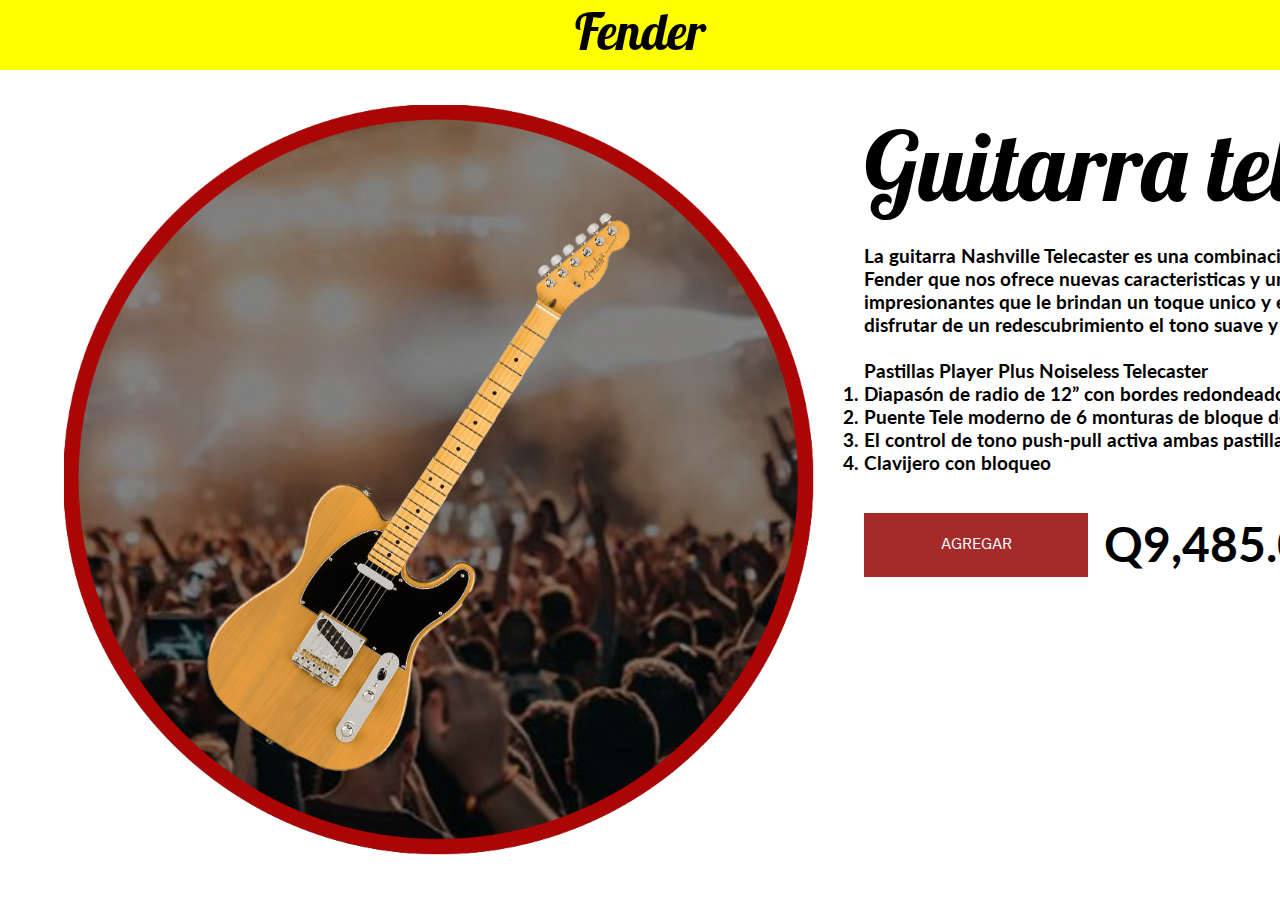
==== paginas productos/guitarra telecaster.html @ e0b183ed "Add files via upload" ====
<!DOCTYPE html>
<html lang="en">
<head>
    <meta charset="UTF-8">
    <meta http-equiv="X-UA-Compatible" content="IE=edge">
    <meta name="viewport" content="width=device-width, initial-scale=1.0">
    <link rel="stylesheet" href="style2.css">
    <title>Guitarra telecaster</title>
</head>
<body>
    <section class="container-nav">
        <nav class="wrapper-nav"><a href="/index.html">Fender</a></nav>
        
        
    </section>
    <section class="container-main">
        <div class="wrapper-img">
            <figure class="wrapper-producto-img sust">
                <img src="/img/PRODUCTOS/Fender Telecaster.png" alt="" width="100%">
            </figure>
        </div>
        <div class="background"></div>
        <div class="wrapper-info">
            <div class="wrapper-title">
                Guitarra telecaster
            </div>
            <div class="wrapper-description">
                <h4>
                    La guitarra Nashville Telecaster es una combinacion del diseño clasico de Fender que nos ofrece nuevas caracteristicas y unos acabdos impresionantes que le brindan un toque unico y especial, Nos permite disfrutar de un redescubrimiento el tono suave y calido de Telecaster  
                </h4>
                <br>
                </bdiv>
                <ol>
                    <h4>Pastillas Player Plus Noiseless Telecaster</li>
                    <li>Diapasón de radio de 12” con bordes redondeados</li>
                    <li>Puente Tele moderno de 6 monturas de bloque de acero</li>
                    <li>El control de tono push-pull activa ambas pastillas conectadas en serie</li>
                    <li>Clavijero con bloqueo</li>
                   </ol>
            </div>
            <div class="wrapper-botones">
                <div class="btn-add">Agregar</div>
                <div class="btn-precio"><h4>Q9,485.04</h4>  </div>
            </div>
        </div>
    </section>
</body>
</html>
---- paginas productos/style2.css ----
@import url('https://fonts.googleapis.com/css2?family=Rock+Salt&display=swap');
@import url('https://fonts.googleapis.com/css2?family=IBM+Plex+Sans+Thai+Looped&display=swap');
@import url('https://fonts.googleapis.com/css2?family=Lobster&display=swap');
@import url('https://fonts.googleapis.com/css2?family=Lato:wght@300&display=swap');
@import url('https://fonts.googleapis.com/css2?family=Kanit:ital,wght@0,400;0,600;1,700&family=Lobster&display=swap');
* {
    margin: 0;
     padding: 0;
     box-sizing: border-box;

}


.wrapper-nav{
    height: 70px;
    background-color: yellow;
    font-size: 50px;
    text-align: center;
    font-family: 'Kanit', sans-serif;
    font-family: 'Lobster', cursive;


}
.wrapper-nav a{
    text-decoration: none;
    color:black ;

}
.container-main{
    margin: 0 auto;
    margin-top: 35px;
    display: flex;
    width: 90%; 
 

}

.wrapper-producto-img{
    width: 50em;
    padding-right: 50px;
}

.wrapper-title{
    font-size: 6em;
    margin-bottom: 0.2em;
    font-family: 'Lobster', cursive;
}
.wrapper-description{
    margin-bottom: 2em;
    width: 70%;
    font-size: 1.2em;
    font-family: 'Lato', sans-serif;
    font-weight: 400;
}
.wrapper-botones{
    display: flex;
}
.btn-add{
    display: flex;
    color: white;
    text-transform: uppercase;
    width: 14em;
    height: 4em;
    text-align: center;
    align-items: center;
    justify-content: center;
    background-color: brown;
    margin: 0 1em 0 0;
    font-family: 'IBM Plex Sans Thai Looped', sans-serif;
}
.btn-precio{
    display: flex;  
    font-size: 3em;
    text-transform: uppercase;
    width: 14em;
    height: 1.3em;
    align-items: center;
    justify-content: start;
    font-family: 'Lato', sans-serif;
}
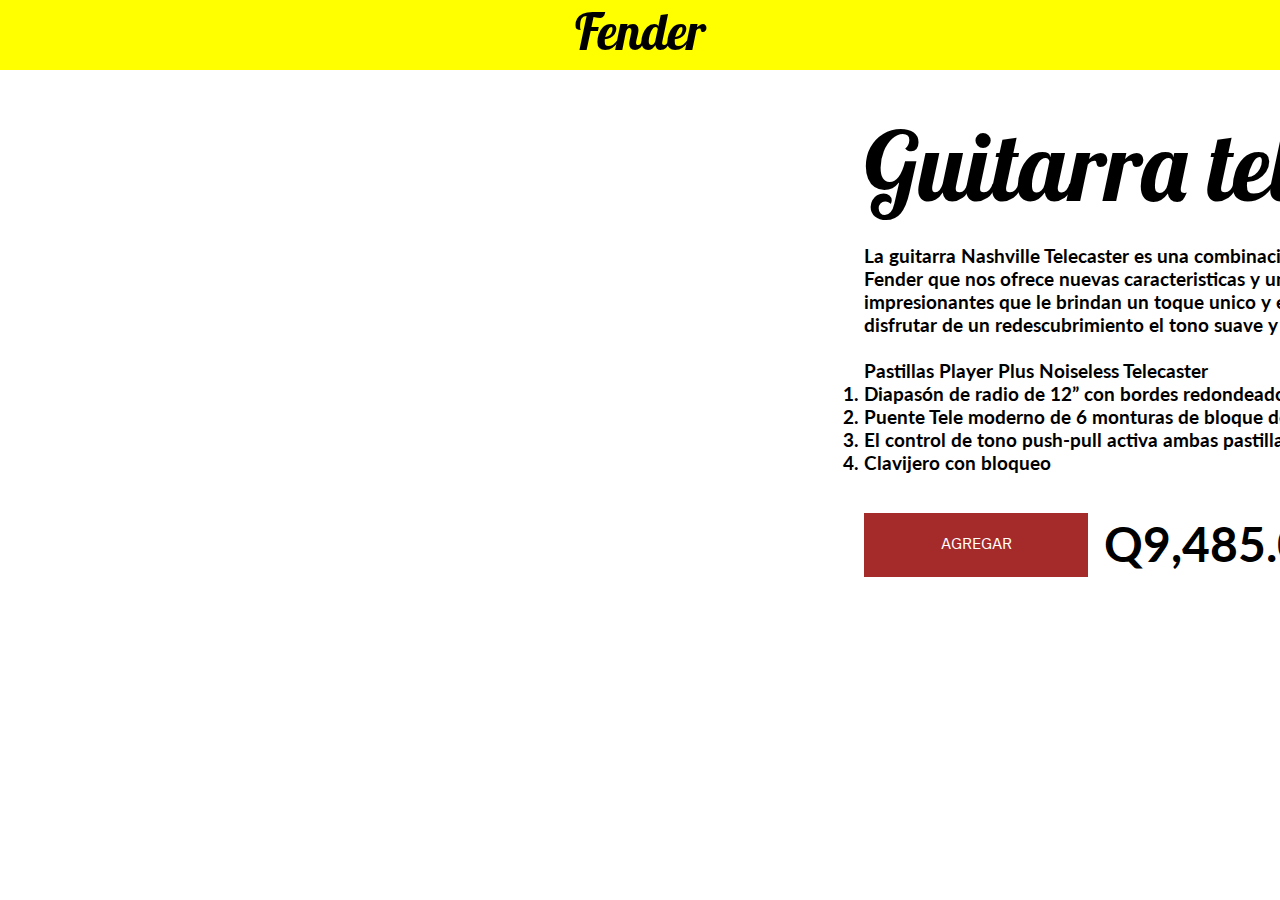
==== commit 33adec65: "Update guitarra telecaster.html" ====
--- a/paginas productos/guitarra telecaster.html
+++ b/paginas productos/guitarra telecaster.html
@@ -16,7 +16,7 @@
     <section class="container-main">
         <div class="wrapper-img">
             <figure class="wrapper-producto-img sust">
-                <img src="/img/PRODUCTOS/Fender Telecaster.png" alt="" width="100%">
+                <img src="./img/PRODUCTOS/Fender Telecaster.png" alt="" width="100%">
             </figure>
         </div>
         <div class="background"></div>
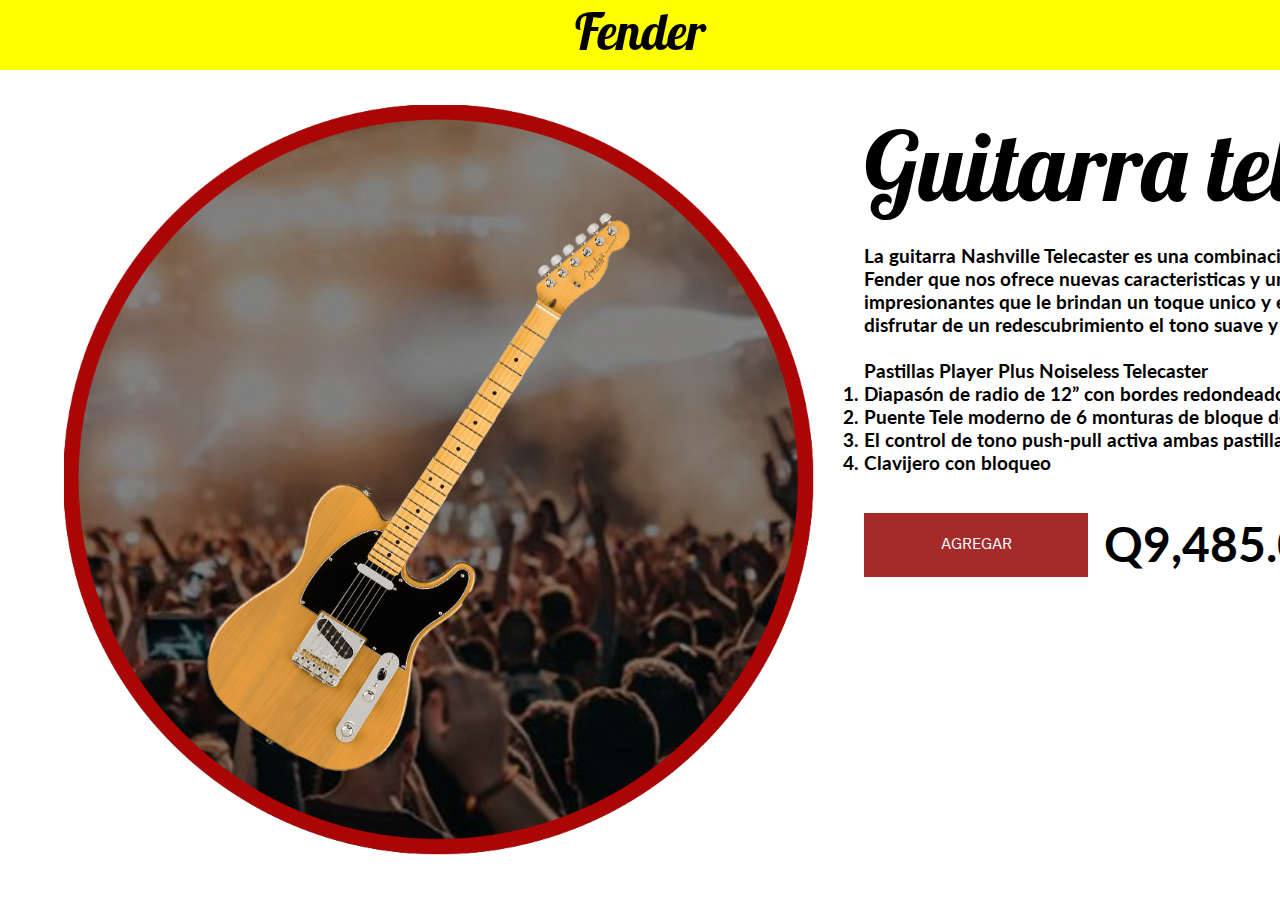
==== commit 9fa109a6: "Update guitarra telecaster.html" ====
--- a/paginas productos/guitarra telecaster.html
+++ b/paginas productos/guitarra telecaster.html
@@ -9,14 +9,14 @@
 </head>
 <body>
     <section class="container-nav">
-        <nav class="wrapper-nav"><a href="/index.html">Fender</a></nav>
+        <nav class="wrapper-nav"><a href="./index.html">Fender</a></nav>
         
         
     </section>
     <section class="container-main">
         <div class="wrapper-img">
             <figure class="wrapper-producto-img sust">
-                <img src="./img/PRODUCTOS/Fender Telecaster.png" alt="" width="100%">
+                <img src="/img/PRODUCTOS/Fender Telecaster.png" alt="" width="100%">
             </figure>
         </div>
         <div class="background"></div>
